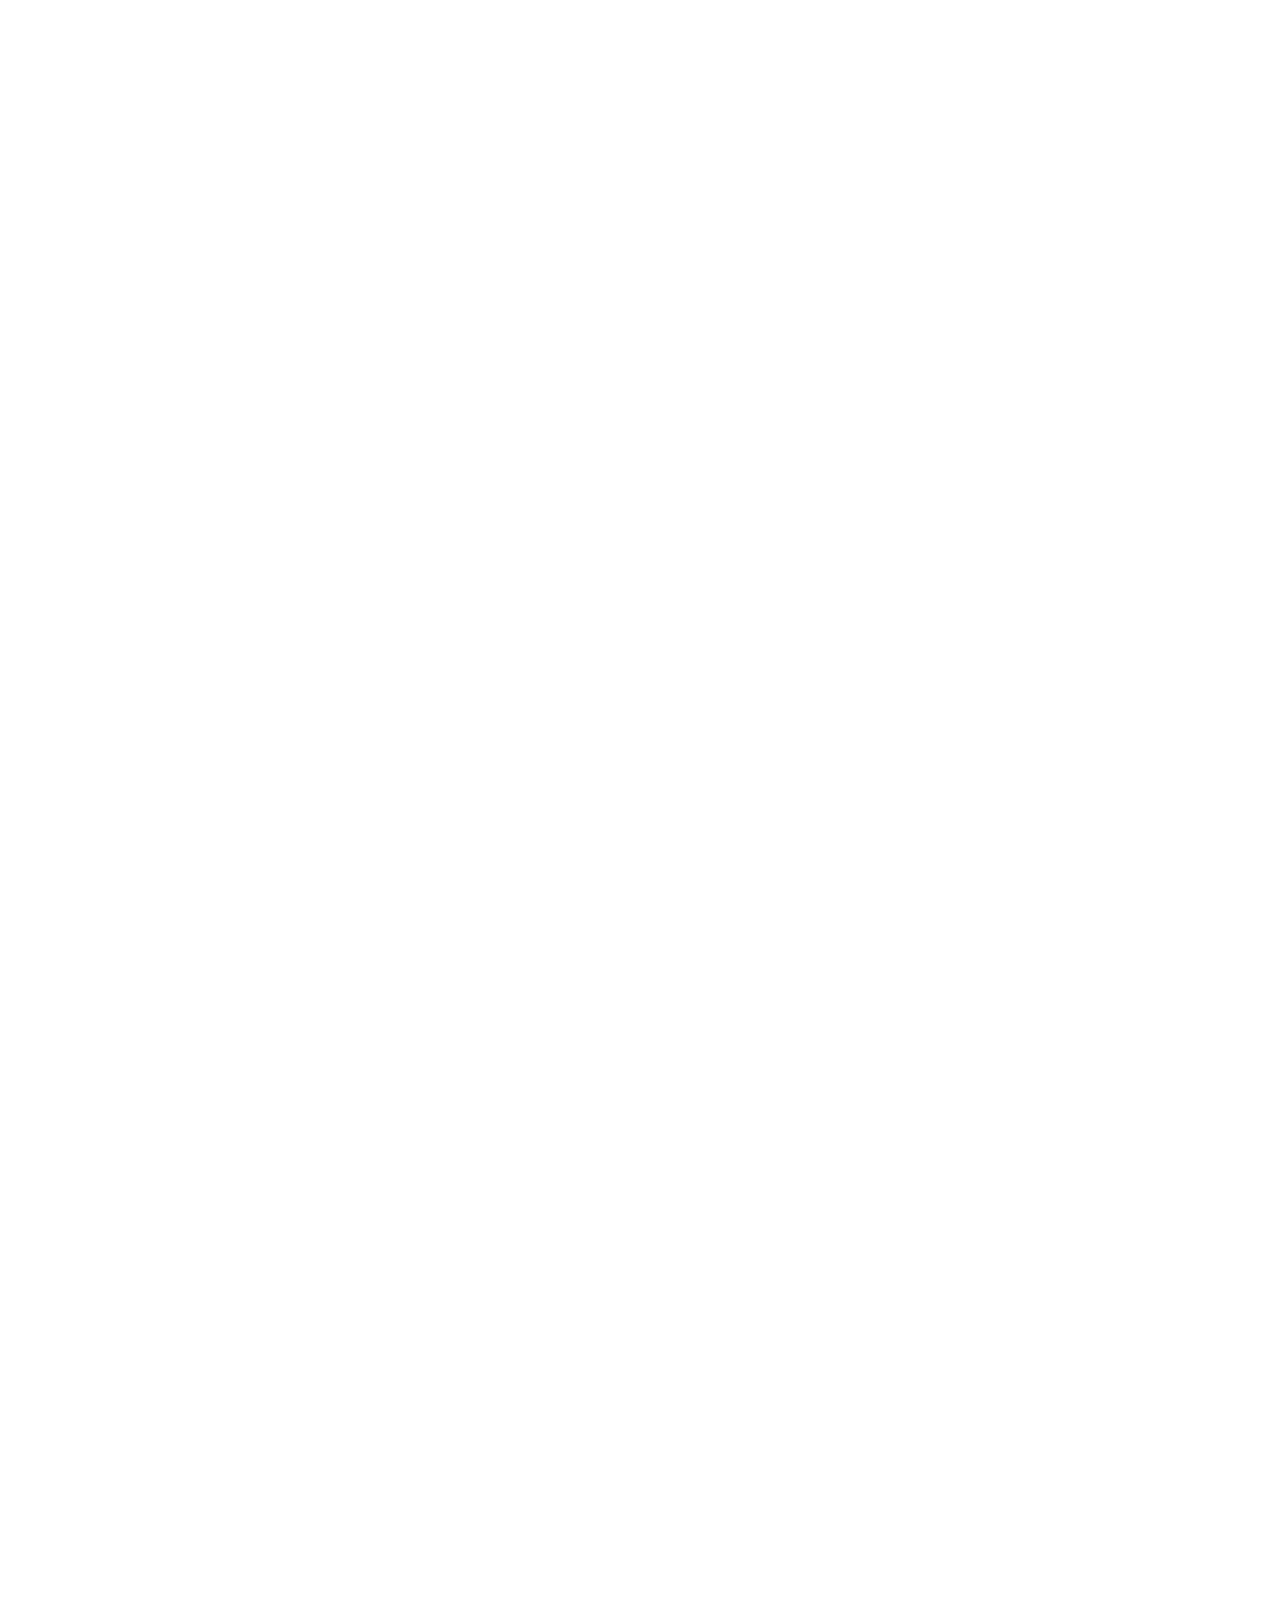
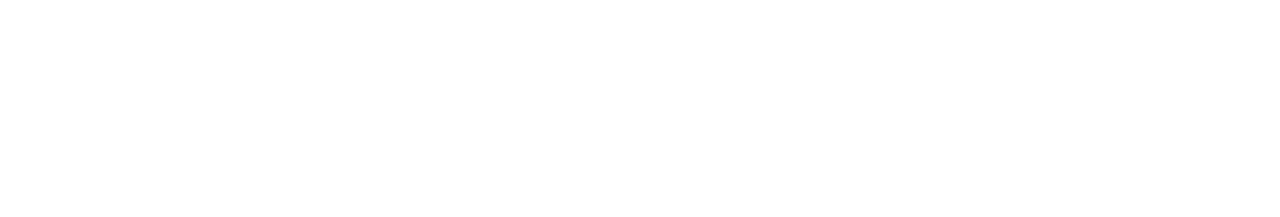
==== index.html @ 5c8138fa "put everything onto one page, modified buttons" ====
<!DOCTYPE html>
<html>
<head>
	<title>Hangman</title>
	<link rel="stylesheet" type="text/css" href="css/style.css">
	<link href="https://fonts.googleapis.com/css?family=Space+Mono" rel="stylesheet">
	<link rel="stylesheet" href="https://maxcdn.bootstrapcdn.com/bootstrap/4.0.0-alpha.6/css/bootstrap.min.css" integrity="sha384-rwoIResjU2yc3z8GV/NPeZWAv56rSmLldC3R/AZzGRnGxQQKnKkoFVhFQhNUwEyJ" crossorigin="anonymous">
</head>
<body>
	<!-- Title Page -->
	<div id="title">
		<h1>HANG-DROID</h1>
		<h2 id="header">Choose a difficulty</h2>
		<h3>Choose a difficulty and category, and a random word will be chosen for you to guess</h3>
		<div class="buttons">
			<div id="easy">Easy</div>
			<div id="medium">Medium</div>
			<div id="hard">Hard</div>
			<div id="rw" class="hide">Robot Words</div>
			<div id="rt" class="hide">Robot Types</div>
			<div id="rc" class="hide">Robot Characters</div>
		</div>
	</div>
   
   <!-- Game -->
   <div class="game hide">
   		<div class="word-container"></div>

	<div class="row">
		<div class="col-6">
			<div class="letter-container">
				<p class="letter" id="a">a</p>
				<p class="letter" id="b">b</p>
				<p class="letter" id="c">c</p>
				<p class="letter" id="d">d</p>
				<p class="letter" id="e">e</p>
				<p class="letter" id="f">f</p>
				<p class="letter" id="g">g</p>
				<p class="letter" id="h">h</p>
				<p class="letter" id="i">i</p>
				<p class="letter" id="j">j</p>
				<p class="letter" id="k">k</p>
				<p class="letter" id="l">l</p>
				<p class="letter" id="m">m</p>
				<p class="letter" id="n">n</p>
				<p class="letter" id="o">o</p>
				<p class="letter" id="p">p</p>
				<p class="letter" id="q">q</p>
				<p class="letter" id="r">r</p>
				<p class="letter" id="s">s</p>
				<p class="letter" id="t">t</p>
				<p class="letter" id="u">u</p>
				<p class="letter" id="v">v</p>
				<p class="letter" id="w">w</p>
				<p class="letter" id="x">x</p>
				<p class="letter" id="y">y</p>
				<p class="letter" id="z">z</p>
			</div>
		</div>

	<div class="col-6">
		<div class="hangman-container">
			<div id="gallows-3" class="hide">
				<img src="images/horizontal-line.png">
			</div>
			<div id="robot" class="hide">
				<div id="gallows-1">
					<img src="images/horizontal-line.png">
				</div>
				<div id="gallows-2">
					<img src="images/vertical-line.png">
				</div>
				<div id="head">
					<img src="images/robot-head.png">
				</div>
				<div id="torso">
					<img src="images/robot-torso.png">
				</div>
				<div id="left-arm">
					<img src="images/robot-left-arm.png">
				</div>
				<div id="right-arm">
					<img src="images/robot-right-arm.png">
				</div>
				<div id="left-leg">
					<img src="images/robot-left-leg.png">
				</div>
				<div id="right-leg">
					<img src="images/robot-right-leg.png">
				</div>
			</div>
		</div>
	</div>
</div>
<div class="result-container"></div>
<div id="isMatched"></div>
<div id="difficulty"></div>
<button>Play Again</button>
   </div>
	
	<script type="text/javascript" src="https://cdnjs.cloudflare.com/ajax/libs/jquery/3.2.1/jquery.js"></script>
	<script type="text/javascript" src="js/main.js"></script>
</body>
</html>
---- css/style.css ----
body {
	background-image: url('../images/retro-cover.jpg');
	background-image: cover;
	background-repeat: no-repeat;
	background-attachment: fixed;
	background-size: 100% 100%;
	color: white;
	font-family: 'Space Mono', monospace;
}

.word-container {
	font-size: 2em;
	text-align: center;
	height: 60px;
	width: 75%;
	padding: 10px;
	margin-bottom: 50px;
	margin-left: 100px;
	background-color: white;
	border-radius: 5px;
}

/*.blank {
	background-color: white;
	border-radius: 5px;
	padding-left: 10px;
	padding-right: 10px;
}*/

p {
	display: inline-block;
	margin-left: 10px;
	margin-right: 10px;
	width: 100px;
	height: 30px;
	background-color: #cfc9c7;
	border-radius: 5px;
	text-align: center;
	cursor: pointer;
}

.letter-container {
	width: 500px;
	height: 500px;
	padding: 20px;
	margin-top: 50px;
	margin-left: 100px;
	display: inline-block;
	background-color: white;
	border-radius: 5px;
}

.hangman-container {
	display: inline-block;
	width: 400px;
	height: 500px;
	margin-right: 10px;
	background-color: white;
	border-radius: 5px;
}

p:hover {
	background-color: white;
}

.result-container {
	text-align: center;
	margin-top: 20px;
	font-size: 2em;
	background-color: white;
	border-radius: 5px;
	width: 75%;
	margin-left: 100px;
}

.wrong-letter {
	background-color: red;
}

.right-letter {
	background-color: green;
}

img {
	width: 200px;
	height: 200px;
}

#torso {
	position: absolute;
	top: 140px;
	z-index: 2;
}

#left-arm {
	position: absolute;
	left: 40px;
	top: 140px;
	z-index: 1;
}

#right-arm {
	position: absolute;
	right: 260px;
	top: 140px;
	height: 250px;
	width: 250px;
}

#left-leg {
	width: 100px;
	height: 100px;
	position: absolute;
	left: 75px;
	top: 275px;
}

#right-leg {
	position: absolute;
	left: 150px;
	width: 100px;
	height: 100px;
	top: 275px;
}

#robot {
	margin-left: 100px;
	width: 400px;
	height: 500px;
	padding-top: 10px;
}

#gallows-1 {
	position: absolute;
	top: 375px;
	left: 40px;
}

#gallows-2 {
	position: absolute;
	left: 5px;
}

#gallows-3 {
	position: absolute;
	vertical-align: top;
	margin-top: -85px;
	margin-left: 60px;
}

.hide {
	visibility: hidden;
}

.show {
	visibility: visible;
}

.blank {
	display: inline-block;
	margin-left: 10px;
	margin-right: 10px;
}

.match {

}

button {
	margin-left: 300px;
}

.easy {

}

.medium {

}

.hard {

}

h1 {
	text-align: center;
	font-size: 6em; 
}

h2 {
	text-align: center;
	font-size: 2em;
	margin-top: 200px;
}

.buttons {
	margin-left: 50px;
	position: absolute;
	left: 25px;
}

h6 {
	background-color: white;
}
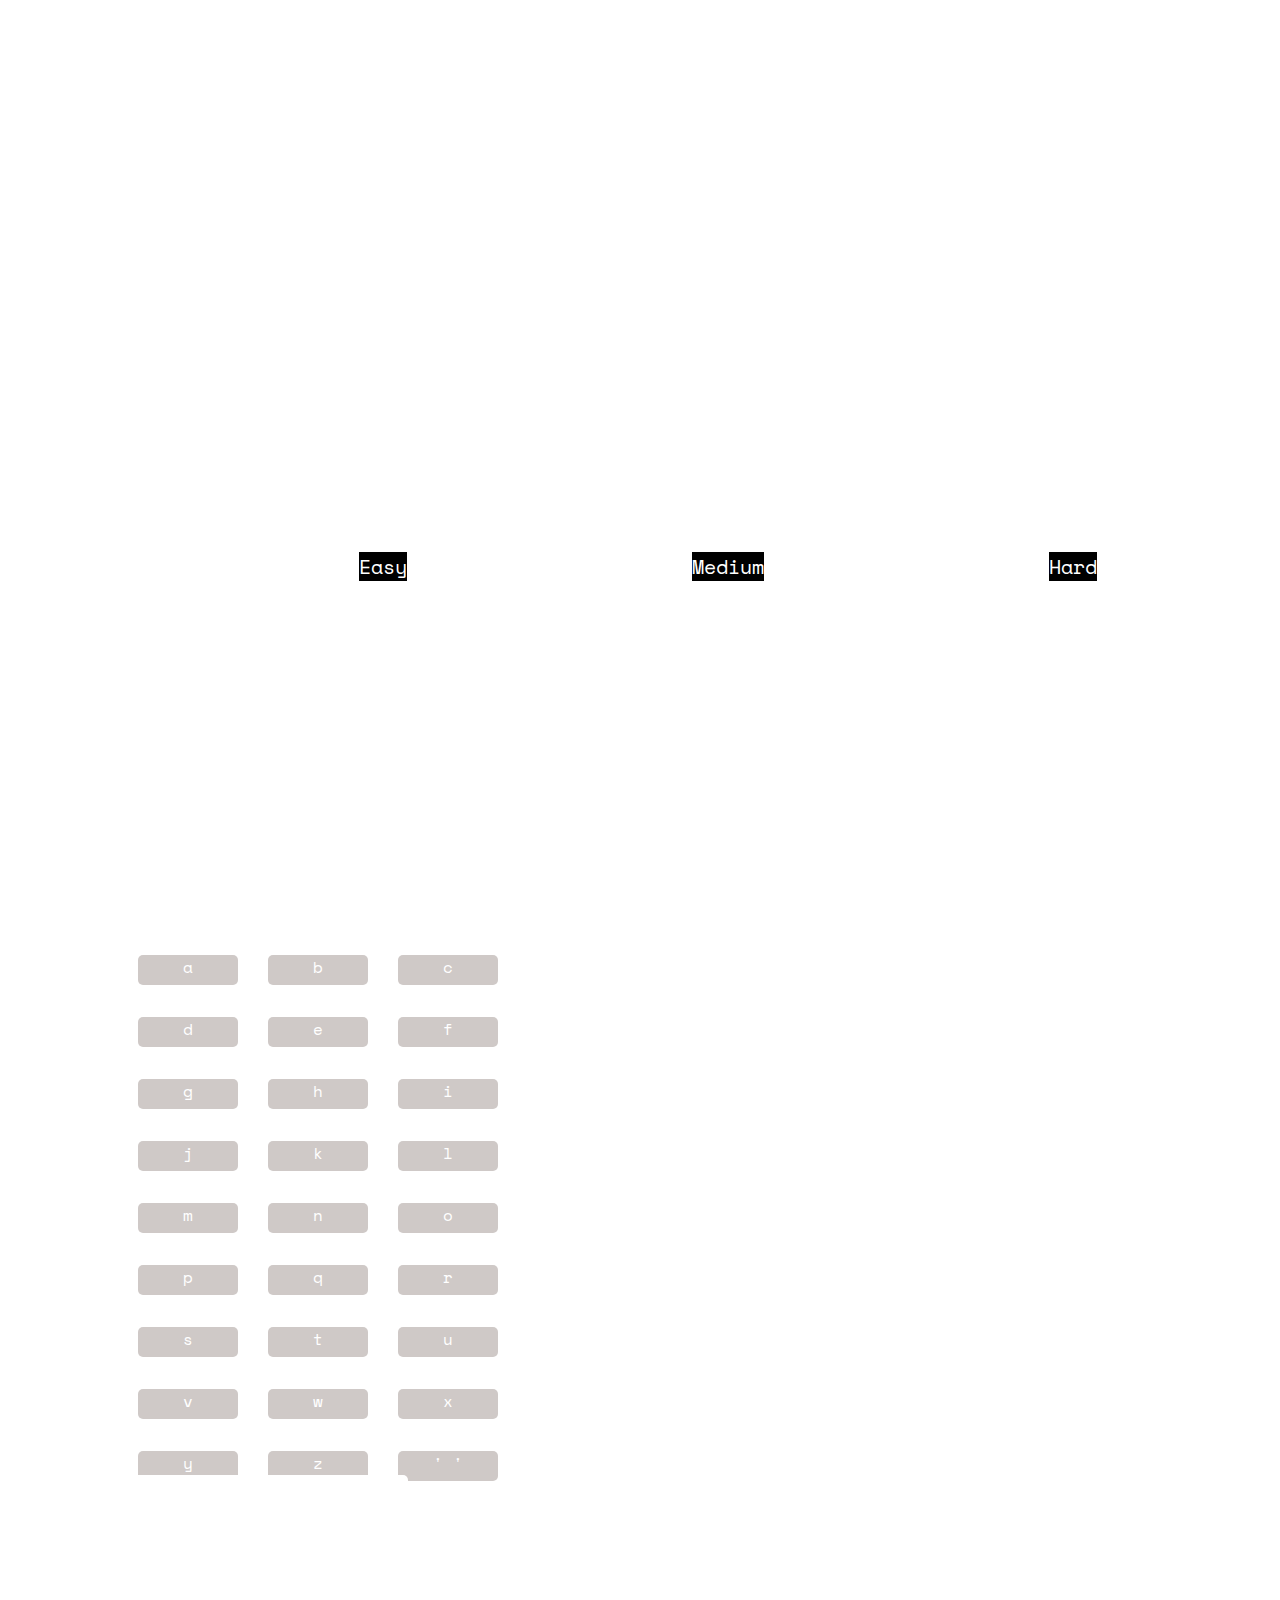
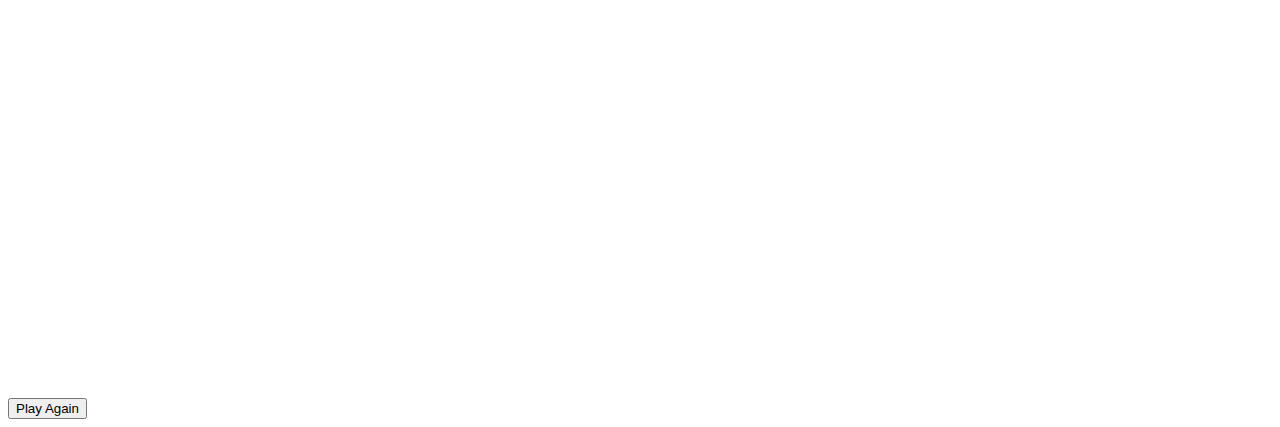
==== commit 8b5eefa4: "added space as an option" ====
--- a/index.html
+++ b/index.html
@@ -13,19 +13,19 @@
 		<h2 id="header">Choose a difficulty</h2>
 		<h3>Choose a difficulty and category, and a random word will be chosen for you to guess</h3>
 		<div class="buttons">
-			<div id="easy">Easy</div>
-			<div id="medium">Medium</div>
-			<div id="hard">Hard</div>
-			<div id="rw" class="hide">Robot Words</div>
-			<div id="rt" class="hide">Robot Types</div>
-			<div id="rc" class="hide">Robot Characters</div>
+			<div id="easy" class="bn">Easy</div>
+			<div id="medium" class="bn">Medium</div>
+			<div id="hard" class="bn">Hard</div>
+			<div id="rw" class="hide bn">Robot Words</div>
+			<div id="rt" class="hide bn">Robot Types</div>
+			<div id="rc" class="hide bn">Robot Characters</div>
 		</div>
 	</div>
    
    <!-- Game -->
    <div class="game hide">
+   		<div class="timer"></div>
    		<div class="word-container"></div>
-
 	<div class="row">
 		<div class="col-6">
 			<div class="letter-container">
@@ -55,37 +55,37 @@
 				<p class="letter" id="x">x</p>
 				<p class="letter" id="y">y</p>
 				<p class="letter" id="z">z</p>
+				<p class="letter" id="space">'  '</p>
 			</div>
 		</div>
-
 	<div class="col-6">
 		<div class="hangman-container">
-			<div id="gallows-3" class="hide">
+			<div id="gallows-3" class="hide bot">
 				<img src="images/horizontal-line.png">
 			</div>
 			<div id="robot" class="hide">
-				<div id="gallows-1">
+				<div id="gallows-1" class="bot">
 					<img src="images/horizontal-line.png">
 				</div>
-				<div id="gallows-2">
+				<div id="gallows-2" class="bot">
 					<img src="images/vertical-line.png">
 				</div>
-				<div id="head">
+				<div id="head" class="bot">
 					<img src="images/robot-head.png">
 				</div>
-				<div id="torso">
+				<div id="torso" class="bot">
 					<img src="images/robot-torso.png">
 				</div>
-				<div id="left-arm">
+				<div id="left-arm" class="bot">
 					<img src="images/robot-left-arm.png">
 				</div>
-				<div id="right-arm">
+				<div id="right-arm" class="bot">
 					<img src="images/robot-right-arm.png">
 				</div>
-				<div id="left-leg">
+				<div id="left-leg" class="bot">
 					<img src="images/robot-left-leg.png">
 				</div>
-				<div id="right-leg">
+				<div id="right-leg" class="bot">
 					<img src="images/robot-right-leg.png">
 				</div>
 			</div>
@@ -95,7 +95,7 @@
 <div class="result-container"></div>
 <div id="isMatched"></div>
 <div id="difficulty"></div>
-<button>Play Again</button>
+<button id="play-again">Play Again</button>
    </div>
 	
 	<script type="text/javascript" src="https://cdnjs.cloudflare.com/ajax/libs/jquery/3.2.1/jquery.js"></script>
--- a/css/style.css
+++ b/css/style.css
@@ -19,13 +19,6 @@
 	background-color: white;
 	border-radius: 5px;
 }
-
-/*.blank {
-	background-color: white;
-	border-radius: 5px;
-	padding-left: 10px;
-	padding-right: 10px;
-}*/
 
 p {
 	display: inline-block;
@@ -166,39 +159,26 @@
 
 }
 
-button {
-	margin-left: 300px;
+#title {
+	color: white;
+	text-align: center;
 }
 
-.easy {
-
+#header {
+	margin-top: 200px;
+	margin-bottom: 200px;
 }
 
-.medium {
-
+.bn {
+	display: inline-block;
+	background-color: black;
+	margin-left: 225px;
+	margin-right: 50px;
+	font-size: 20px;
 }
 
-.hard {
-
-}
-
-h1 {
-	text-align: center;
-	font-size: 6em; 
-}
-
-h2 {
-	text-align: center;
-	font-size: 2em;
-	margin-top: 200px;
-}
-
-.buttons {
-	margin-left: 50px;
-	position: absolute;
-	left: 25px;
-}
-
-h6 {
-	background-color: white;
+.timer {
+	width: 200px;
+	height: 100px;
+	color: white;
 }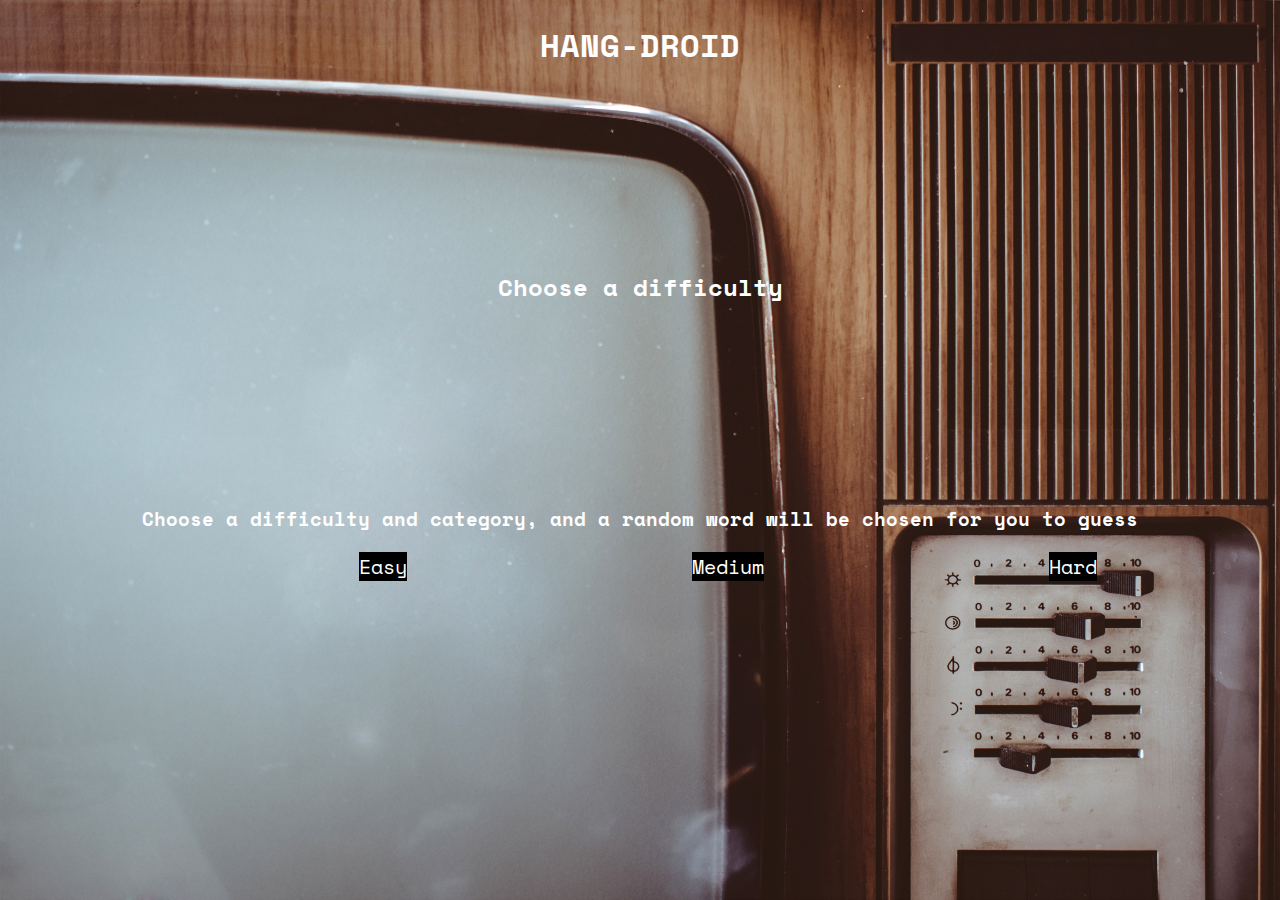
==== commit f57eee45: "modified index.html" ====
--- a/index.html
+++ b/index.html
@@ -24,7 +24,7 @@
    
    <!-- Game -->
    <div class="game hide">
-   		<div class="timer"></div>
+   		<div id="timer"></div>
    		<div class="word-container"></div>
 	<div class="row">
 		<div class="col-6">
@@ -55,7 +55,6 @@
 				<p class="letter" id="x">x</p>
 				<p class="letter" id="y">y</p>
 				<p class="letter" id="z">z</p>
-				<p class="letter" id="space">'  '</p>
 			</div>
 		</div>
 	<div class="col-6">
--- a/css/style.css
+++ b/css/style.css
@@ -1,5 +1,5 @@
 body {
-	background-image: url('../images/retro-cover.jpg');
+	background-image: url('../images/retro-bg.jpg');
 	background-image: cover;
 	background-repeat: no-repeat;
 	background-attachment: fixed;
@@ -177,8 +177,9 @@
 	font-size: 20px;
 }
 
-.timer {
+#timer {
 	width: 200px;
 	height: 100px;
 	color: white;
+	margin-left: 100px;
 }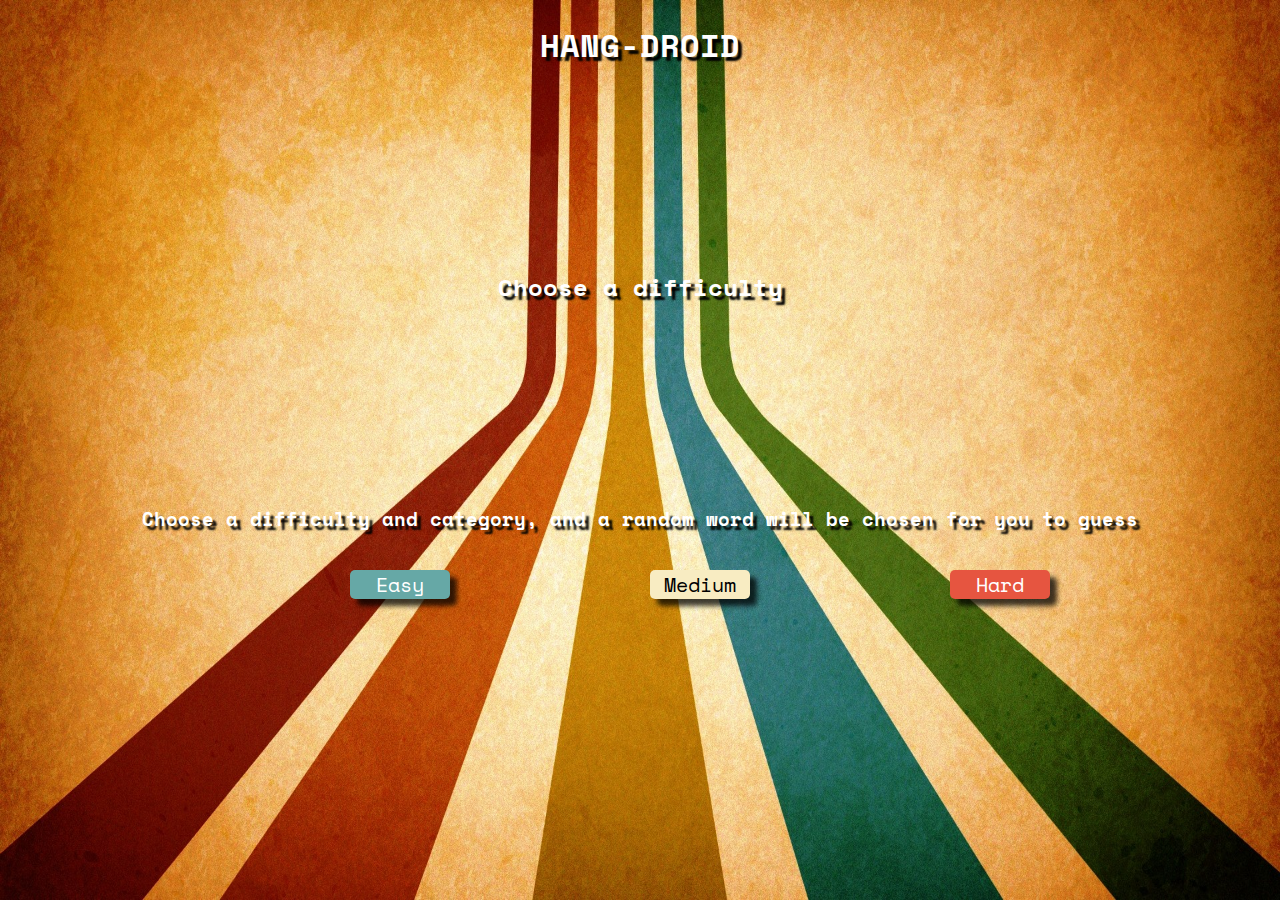
==== commit 8f03c529: "added favicon" ====
--- a/index.html
+++ b/index.html
@@ -5,6 +5,11 @@
 	<link rel="stylesheet" type="text/css" href="css/style.css">
 	<link href="https://fonts.googleapis.com/css?family=Space+Mono" rel="stylesheet">
 	<link rel="stylesheet" href="https://maxcdn.bootstrapcdn.com/bootstrap/4.0.0-alpha.6/css/bootstrap.min.css" integrity="sha384-rwoIResjU2yc3z8GV/NPeZWAv56rSmLldC3R/AZzGRnGxQQKnKkoFVhFQhNUwEyJ" crossorigin="anonymous">
+	<link rel="icon" type="image/png" sizes="96x96" href="images/favicon-96x96.png">
+	<link rel="manifest" href="/manifest.json">
+	<meta name="msapplication-TileColor" content="#ffffff">
+	<meta name="msapplication-TileImage" content="/ms-icon-144x144.png">
+	<meta name="theme-color" content="#ffffff">
 </head>
 <body>
 	<!-- Title Page -->
--- a/css/style.css
+++ b/css/style.css
@@ -1,5 +1,5 @@
 body {
-	background-image: url('../images/retro-bg.jpg');
+	background-image: url('../images/bg.jpg');
 	background-image: cover;
 	background-repeat: no-repeat;
 	background-attachment: fixed;
@@ -16,7 +16,7 @@
 	padding: 10px;
 	margin-bottom: 50px;
 	margin-left: 100px;
-	background-color: white;
+	background-color: rgba(255,255,255,0.5);
 	border-radius: 5px;
 }
 
@@ -39,7 +39,7 @@
 	margin-top: 50px;
 	margin-left: 100px;
 	display: inline-block;
-	background-color: white;
+	background-color: rgba(255,255,255,0.5);
 	border-radius: 5px;
 }
 
@@ -48,7 +48,7 @@
 	width: 400px;
 	height: 500px;
 	margin-right: 10px;
-	background-color: white;
+	background-color: rgba(255,255,255,0.5);
 	border-radius: 5px;
 }
 
@@ -60,7 +60,7 @@
 	text-align: center;
 	margin-top: 20px;
 	font-size: 2em;
-	background-color: white;
+	background-color: rgba(255,255,255,0.5);
 	border-radius: 5px;
 	width: 75%;
 	margin-left: 100px;
@@ -162,19 +162,29 @@
 #title {
 	color: white;
 	text-align: center;
+	text-shadow: 4px 4px 2px rgba(0, 0, 0, 1);
 }
 
 #header {
 	margin-top: 200px;
 	margin-bottom: 200px;
+	text-shadow: 4px 4px 2px rgba(0, 0, 0, 1);
+}
+
+h3 {
+	text-shadow: 4px 4px 2px rgba(0, 0, 0, 1);
 }
 
 .bn {
 	display: inline-block;
 	background-color: black;
-	margin-left: 225px;
+	margin-left: 200px;
 	margin-right: 50px;
 	font-size: 20px;
+	cursor: pointer;
+	margin-top: 20px;
+	width: 100px;
+	border-radius: 5px;
 }
 
 #timer {
@@ -182,4 +192,86 @@
 	height: 100px;
 	color: white;
 	margin-left: 100px;
+	font-size: 20px;
+}
+
+#easy {
+	background-color: #66a8a6;
+	text-shadow: none;
+	position: absolute;
+	left: 150px;
+	top: 550px;
+	-webkit-box-shadow: 7px 7px 5px 0px rgba(0, 0, 0, 0.75);
+	-moz-box-shadow:    7px 7px 5px 0px rgba(0, 0, 0, 0.75);
+	box-shadow:         7px 7px 5px 0px rgba(0, 0, 0, 0.75);
+}
+
+#medium {
+	background-color: #f8ecc2;
+	color: black;
+	text-shadow: none;
+	position: absolute;
+	left: 450px;
+	top: 550px;
+	-webkit-box-shadow: 7px 7px 5px 0px rgba(0, 0, 0, 0.75);
+	-moz-box-shadow:    7px 7px 5px 0px rgba(0, 0, 0, 0.75);
+	box-shadow:         7px 7px 5px 0px rgba(0, 0, 0, 0.75);
+}
+
+#hard {
+	background-color: #e65540;
+	text-shadow: none;
+	position: absolute;
+	left: 750px;
+	top: 550px;
+	-webkit-box-shadow: 7px 7px 5px 0px rgba(0, 0, 0, 0.75);
+	-moz-box-shadow:    7px 7px 5px 0px rgba(0, 0, 0, 0.75);
+	box-shadow:         7px 7px 5px 0px rgba(0, 0, 0, 0.75);
+}
+
+#rw {
+	background-color: #66a8a6;
+	text-shadow: none;
+	width: 200px;
+	position: absolute;
+	left: 150px;
+	top: 550px;
+	-webkit-box-shadow: 7px 7px 5px 0px rgba(0, 0, 0, 0.75);
+	-moz-box-shadow:    7px 7px 5px 0px rgba(0, 0, 0, 0.75);
+	box-shadow:         7px 7px 5px 0px rgba(0, 0, 0, 0.75);
+}
+
+#rt {
+	background-color: #f8ecc2;
+	color: black;
+	width: 200px;
+	text-shadow: none;
+	position: absolute;
+	left: 450px;
+	top: 550px;
+	-webkit-box-shadow: 7px 7px 5px 0px rgba(0, 0, 0, 0.75);
+	-moz-box-shadow:    7px 7px 5px 0px rgba(0, 0, 0, 0.75);
+	box-shadow:         7px 7px 5px 0px rgba(0, 0, 0, 0.75);
+}
+
+#rc {
+	background-color: #e65540;
+	text-shadow: none;
+	width: 200px;
+	position: absolute;
+	left: 750px;
+	top: 550px;
+	-webkit-box-shadow: 7px 7px 5px 0px rgba(0, 0, 0, 0.75);
+	-moz-box-shadow:    7px 7px 5px 0px rgba(0, 0, 0, 0.75);
+	box-shadow:         7px 7px 5px 0px rgba(0, 0, 0, 0.75);
+}
+
+#play-again {
+	background-color: #66a8a6;
+	text-shadow: none;
+	color: white;
+	border-radius: 5px;
+	-webkit-box-shadow: 7px 7px 5px 0px rgba(0, 0, 0, 0.75);
+	-moz-box-shadow:    7px 7px 5px 0px rgba(0, 0, 0, 0.75);
+	box-shadow:         7px 7px 5px 0px rgba(0, 0, 0, 0.75);
 }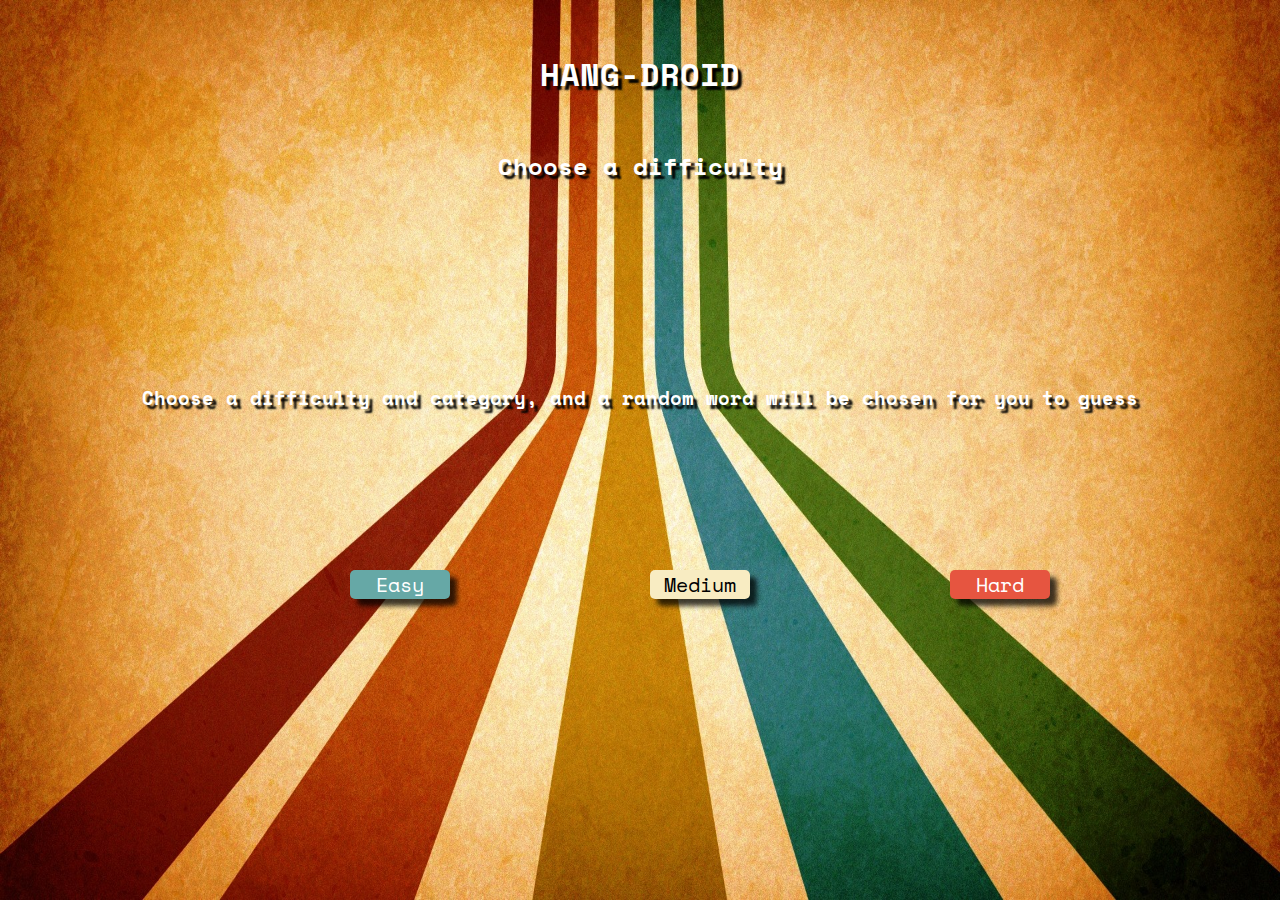
==== commit e891f710: "added hover effect to buttons" ====
--- a/index.html
+++ b/index.html
@@ -1,7 +1,7 @@
 <!DOCTYPE html>
 <html>
 <head>
-	<title>Hangman</title>
+	<title>Hang-Droid</title>
 	<link rel="stylesheet" type="text/css" href="css/style.css">
 	<link href="https://fonts.googleapis.com/css?family=Space+Mono" rel="stylesheet">
 	<link rel="stylesheet" href="https://maxcdn.bootstrapcdn.com/bootstrap/4.0.0-alpha.6/css/bootstrap.min.css" integrity="sha384-rwoIResjU2yc3z8GV/NPeZWAv56rSmLldC3R/AZzGRnGxQQKnKkoFVhFQhNUwEyJ" crossorigin="anonymous">
--- a/css/style.css
+++ b/css/style.css
@@ -30,6 +30,9 @@
 	border-radius: 5px;
 	text-align: center;
 	cursor: pointer;
+	-webkit-box-shadow: 7px 7px 5px 0px rgba(0, 0, 0, 0.75);
+	-moz-box-shadow:    7px 7px 5px 0px rgba(0, 0, 0, 0.75);
+	box-shadow:         7px 7px 5px 0px rgba(0, 0, 0, 0.75);
 }
 
 .letter-container {
@@ -45,7 +48,7 @@
 
 .hangman-container {
 	display: inline-block;
-	width: 400px;
+	width: 500px;
 	height: 500px;
 	margin-right: 10px;
 	background-color: rgba(255,255,255,0.5);
@@ -94,7 +97,7 @@
 
 #right-arm {
 	position: absolute;
-	right: 260px;
+	right: 282px;
 	top: 140px;
 	height: 250px;
 	width: 250px;
@@ -169,6 +172,11 @@
 	margin-top: 200px;
 	margin-bottom: 200px;
 	text-shadow: 4px 4px 2px rgba(0, 0, 0, 1);
+	margin-top: 50px;
+}
+
+h1 {
+	margin-top: 50px;
 }
 
 h3 {
@@ -188,11 +196,19 @@
 }
 
 #timer {
-	width: 200px;
-	height: 100px;
-	color: white;
+	width: 300px;
+	height: 75px;
+	color: black;
 	margin-left: 100px;
 	font-size: 20px;
+	border-radius: 10px;
+	border: solid 10px #e65540;
+	background-color: rgba(255, 255, 255, 0.8);
+	margin-bottom: 20px;
+	text-align: center;
+	-webkit-box-shadow: 7px 7px 5px 0px rgba(0, 0, 0, 0.75);
+	-moz-box-shadow:    7px 7px 5px 0px rgba(0, 0, 0, 0.75);
+	box-shadow:         7px 7px 5px 0px rgba(0, 0, 0, 0.75);
 }
 
 #easy {
@@ -204,6 +220,10 @@
 	-webkit-box-shadow: 7px 7px 5px 0px rgba(0, 0, 0, 0.75);
 	-moz-box-shadow:    7px 7px 5px 0px rgba(0, 0, 0, 0.75);
 	box-shadow:         7px 7px 5px 0px rgba(0, 0, 0, 0.75);
+}
+
+#easy:hover {
+	background-color: #aac3a2;
 }
 
 #medium {
@@ -218,6 +238,10 @@
 	box-shadow:         7px 7px 5px 0px rgba(0, 0, 0, 0.75);
 }
 
+#medium:hover {
+	background-color: #aac3a2;
+}
+
 #hard {
 	background-color: #e65540;
 	text-shadow: none;
@@ -229,6 +253,10 @@
 	box-shadow:         7px 7px 5px 0px rgba(0, 0, 0, 0.75);
 }
 
+#hard:hover {
+	background-color: #aac3a2;
+}
+
 #rw {
 	background-color: #66a8a6;
 	text-shadow: none;
@@ -239,6 +267,10 @@
 	-webkit-box-shadow: 7px 7px 5px 0px rgba(0, 0, 0, 0.75);
 	-moz-box-shadow:    7px 7px 5px 0px rgba(0, 0, 0, 0.75);
 	box-shadow:         7px 7px 5px 0px rgba(0, 0, 0, 0.75);
+}
+
+#rw:hover {
+	background-color: #aac3a2;
 }
 
 #rt {
@@ -254,6 +286,10 @@
 	box-shadow:         7px 7px 5px 0px rgba(0, 0, 0, 0.75);
 }
 
+#rt:hover {
+	background-color: #aac3a2;
+}
+
 #rc {
 	background-color: #e65540;
 	text-shadow: none;
@@ -266,6 +302,10 @@
 	box-shadow:         7px 7px 5px 0px rgba(0, 0, 0, 0.75);
 }
 
+#rc:hover {
+	background-color: #aac3a2;
+}
+
 #play-again {
 	background-color: #66a8a6;
 	text-shadow: none;
@@ -274,4 +314,8 @@
 	-webkit-box-shadow: 7px 7px 5px 0px rgba(0, 0, 0, 0.75);
 	-moz-box-shadow:    7px 7px 5px 0px rgba(0, 0, 0, 0.75);
 	box-shadow:         7px 7px 5px 0px rgba(0, 0, 0, 0.75);
+}
+
+#play-again:hover {
+	background-color: #aac3a2;
 }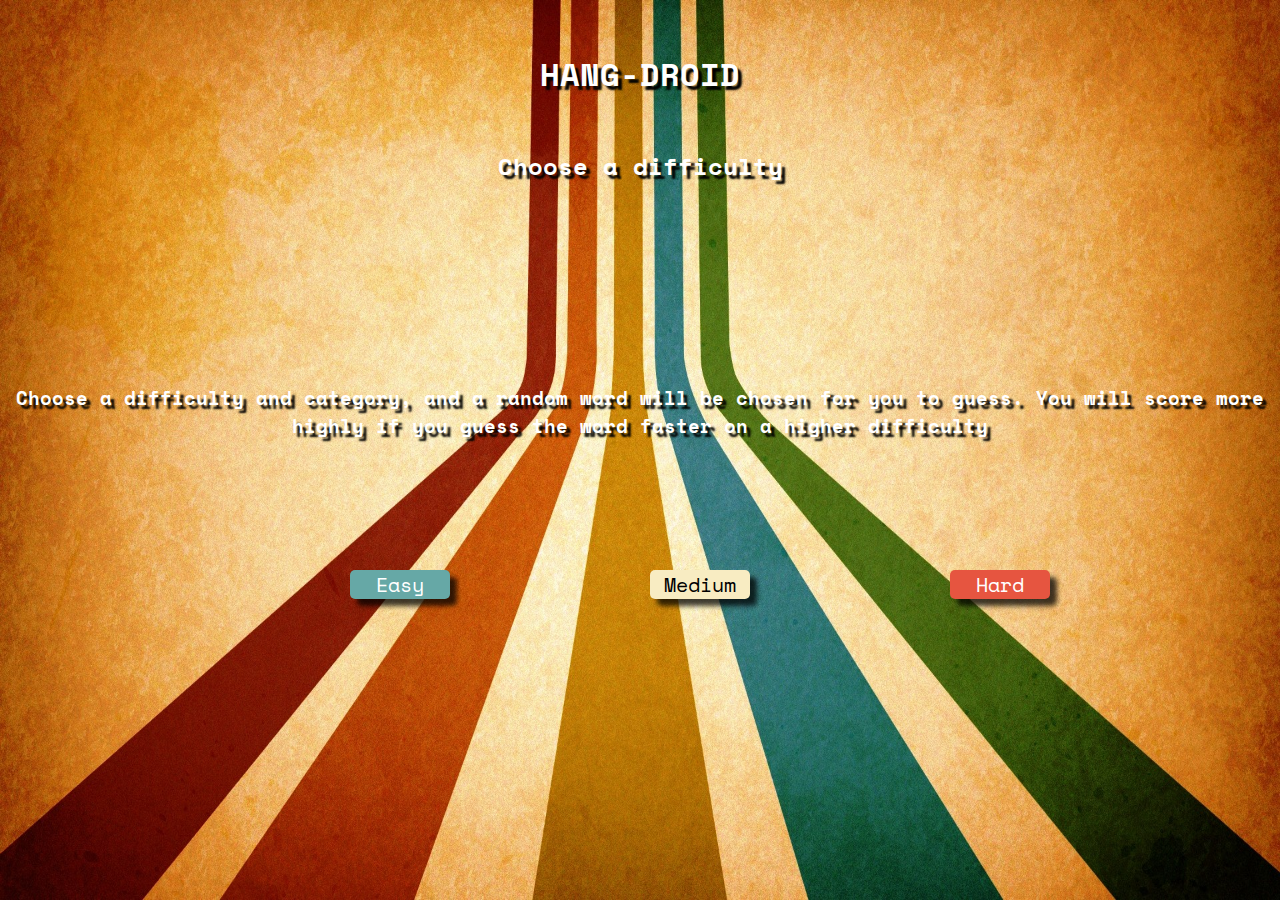
==== commit dc7ae137: "commented code and adjusted indentation" ====
--- a/index.html
+++ b/index.html
@@ -16,7 +16,8 @@
 	<div id="title">
 		<h1>HANG-DROID</h1>
 		<h2 id="header">Choose a difficulty</h2>
-		<h3>Choose a difficulty and category, and a random word will be chosen for you to guess</h3>
+		<h3>Choose a difficulty and category, and a random word will be chosen for you to guess. You will score more highly if you guess the word faster on a higher difficulty</h3>
+		<!-- Difficulty and Category buttons -->
 		<div class="buttons">
 			<div id="easy" class="bn">Easy</div>
 			<div id="medium" class="bn">Medium</div>
@@ -31,76 +32,74 @@
    <div class="game hide">
    		<div id="timer"></div>
    		<div class="word-container"></div>
-	<div class="row">
-		<div class="col-6">
-			<div class="letter-container">
-				<p class="letter" id="a">a</p>
-				<p class="letter" id="b">b</p>
-				<p class="letter" id="c">c</p>
-				<p class="letter" id="d">d</p>
-				<p class="letter" id="e">e</p>
-				<p class="letter" id="f">f</p>
-				<p class="letter" id="g">g</p>
-				<p class="letter" id="h">h</p>
-				<p class="letter" id="i">i</p>
-				<p class="letter" id="j">j</p>
-				<p class="letter" id="k">k</p>
-				<p class="letter" id="l">l</p>
-				<p class="letter" id="m">m</p>
-				<p class="letter" id="n">n</p>
-				<p class="letter" id="o">o</p>
-				<p class="letter" id="p">p</p>
-				<p class="letter" id="q">q</p>
-				<p class="letter" id="r">r</p>
-				<p class="letter" id="s">s</p>
-				<p class="letter" id="t">t</p>
-				<p class="letter" id="u">u</p>
-				<p class="letter" id="v">v</p>
-				<p class="letter" id="w">w</p>
-				<p class="letter" id="x">x</p>
-				<p class="letter" id="y">y</p>
-				<p class="letter" id="z">z</p>
+   		<div id="score"></div>
+		<div class="row">
+			<div class="col-6">
+				<!-- Letter buttons -->
+				<div class="letter-container">
+					<p class="letter" id="a">a</p>
+					<p class="letter" id="b">b</p>
+					<p class="letter" id="c">c</p>
+					<p class="letter" id="d">d</p>
+					<p class="letter" id="e">e</p>
+					<p class="letter" id="f">f</p>
+					<p class="letter" id="g">g</p>
+					<p class="letter" id="h">h</p>
+					<p class="letter" id="i">i</p>
+					<p class="letter" id="j">j</p>
+					<p class="letter" id="k">k</p>
+					<p class="letter" id="l">l</p>
+					<p class="letter" id="m">m</p>
+					<p class="letter" id="n">n</p>
+					<p class="letter" id="o">o</p>
+					<p class="letter" id="p">p</p>
+					<p class="letter" id="q">q</p>
+					<p class="letter" id="r">r</p>
+					<p class="letter" id="s">s</p>
+					<p class="letter" id="t">t</p>
+					<p class="letter" id="u">u</p>
+					<p class="letter" id="v">v</p>
+					<p class="letter" id="w">w</p>
+					<p class="letter" id="x">x</p>
+					<p class="letter" id="y">y</p>
+					<p class="letter" id="z">z</p>
+				</div>
 			</div>
-		</div>
-	<div class="col-6">
-		<div class="hangman-container">
-			<div id="gallows-3" class="hide bot">
-				<img src="images/horizontal-line.png">
-			</div>
-			<div id="robot" class="hide">
-				<div id="gallows-1" class="bot">
-					<img src="images/horizontal-line.png">
-				</div>
-				<div id="gallows-2" class="bot">
-					<img src="images/vertical-line.png">
-				</div>
-				<div id="head" class="bot">
-					<img src="images/robot-head.png">
-				</div>
-				<div id="torso" class="bot">
-					<img src="images/robot-torso.png">
-				</div>
-				<div id="left-arm" class="bot">
-					<img src="images/robot-left-arm.png">
-				</div>
-				<div id="right-arm" class="bot">
-					<img src="images/robot-right-arm.png">
-				</div>
-				<div id="left-leg" class="bot">
-					<img src="images/robot-left-leg.png">
-				</div>
-				<div id="right-leg" class="bot">
-					<img src="images/robot-right-leg.png">
+			<div class="col-6">
+				<!-- Container for the hangman -->
+				<div class="hangman-container">
+					<div id="gallows-3" class="hide bot"></div>
+					<div id="robot" class="hide">
+						<div id="gallows-1" class="bot"></div>
+						<div id="gallows-2" class="bot"></div>
+						<div id="head" class="bot">
+							<img src="images/robot-head.png">
+						</div>
+						<div id="torso" class="bot">
+							<img src="images/robot-torso.png">
+						</div>
+						<div id="left-arm" class="bot">
+							<img src="images/robot-left-arm.png">
+						</div>
+						<div id="right-arm" class="bot">
+							<img src="images/robot-right-arm.png">
+						</div>
+						<div id="left-leg" class="bot">
+							<img src="images/robot-left-leg.png">
+						</div>
+						<div id="right-leg" class="bot">
+							<img src="images/robot-right-leg.png">
+						</div>
+					</div>
 				</div>
 			</div>
 		</div>
+		<!-- Container displays either win or loss -->
+		<div class="result-container"></div>
+		<!-- Class that is added to letters when they are in the chosen word -->
+		<div id="isMatched"></div>
+		<button id="play-again">Play Again</button>
 	</div>
-</div>
-<div class="result-container"></div>
-<div id="isMatched"></div>
-<div id="difficulty"></div>
-<button id="play-again">Play Again</button>
-   </div>
 	
 	<script type="text/javascript" src="https://cdnjs.cloudflare.com/ajax/libs/jquery/3.2.1/jquery.js"></script>
 	<script type="text/javascript" src="js/main.js"></script>
--- a/css/style.css
+++ b/css/style.css
@@ -35,6 +35,10 @@
 	box-shadow:         7px 7px 5px 0px rgba(0, 0, 0, 0.75);
 }
 
+p:hover {
+	background-color: white;
+}
+
 .letter-container {
 	width: 500px;
 	height: 500px;
@@ -55,10 +59,6 @@
 	border-radius: 5px;
 }
 
-p:hover {
-	background-color: white;
-}
-
 .result-container {
 	text-align: center;
 	margin-top: 20px;
@@ -159,7 +159,7 @@
 }
 
 .match {
-
+	/*Empty class used to identify letters that are in the word*/
 }
 
 #title {
@@ -318,4 +318,45 @@
 
 #play-again:hover {
 	background-color: #aac3a2;
+}
+
+#score {
+	background-color: red;
+	display: inline-block;
+	width: 200px;
+	height: 50px;
+	position: absolute;
+	top: 20px;
+	right: 10px;
+	font-size: 20px;
+	border-radius: 10px;
+	border: solid 10px #e65540;
+	background-color: rgba(255, 255, 255, 0.8);
+	margin-bottom: 20px;
+	text-align: center;
+	-webkit-box-shadow: 7px 7px 5px 0px rgba(0, 0, 0, 0.75);
+	-moz-box-shadow:    7px 7px 5px 0px rgba(0, 0, 0, 0.75);
+	box-shadow:         7px 7px 5px 0px rgba(0, 0, 0, 0.75);
+}
+
+#gallows-1 {
+	width: 200px;
+	height: 10px;
+	background-color: black;
+	margin-top: 80px;
+}
+
+#gallows-2 {
+	width: 10px;
+	height: 450px;
+	background-color: black;
+	margin-left: 40px;
+}
+
+#gallows-3 {
+	width: 200px;
+	height: 10px;
+	background-color: black;
+	margin-left: 30px;
+	margin-top: 0;
 }